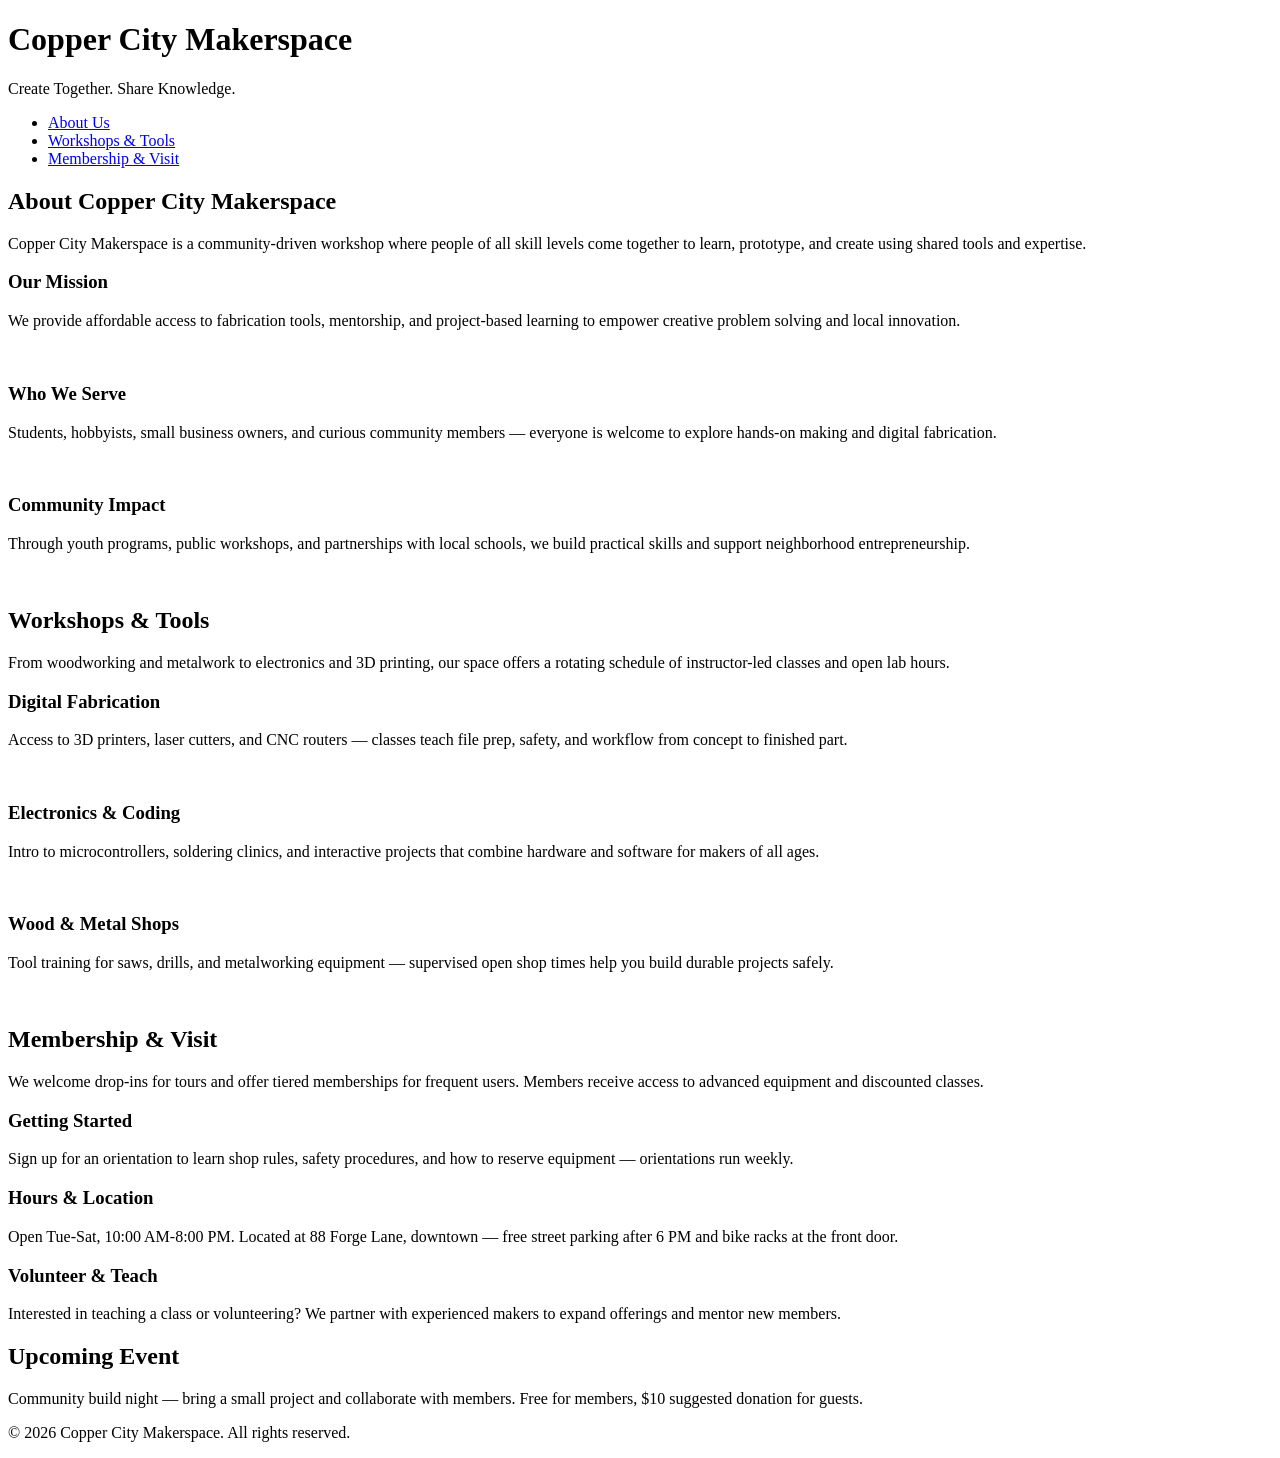
==== index.html @ 1f0a6b0c "Added new pages" ====
<!DOCTYPE html>
<html lang="en">
<head>
    <meta charset="UTF-8">
    <meta name="viewport" content="width=device-width, initial-scale=1.0">
    <link rel="stylesheet" href="styles.css">
    <title>Copper City Makerspace</title>
</head>
<body>
    <header>
        <h1>Copper City Makerspace</h1>
        <p>Create Together. Share Knowledge.</p>
    </header>
<nav>
    <ul>
        <li><a href="about.html">About Us</a></li>
        <li><a href="workshops.html">Workshops & Tools</a></li>
        <li><a href="memberships.html">Membership & Visit</a></li>
    </ul>
</nav>
<main>
    <section id="about">
        <h2>About Copper City Makerspace</h2>
        <p>Copper City Makerspace is a community-driven workshop where people of all skill levels come together to learn, prototype, and create using shared tools and expertise.</p>
        <div class="card-row">
            <section>
                <h3>Our Mission</h3>
                <p>We provide affordable access to fabrication tools, mentorship, and project-based learning to empower creative problem solving and local innovation.</p>
                <img src="images/engineering.jpg" alt="" width="300">
            </section>
            <section>
                <h3>Who We Serve</h3>
                <p>Students, hobbyists, small business owners, and curious community members — everyone is welcome to explore hands-on making and digital fabrication.</p>
                <img src="images/ideation.jpg" alt="" width="300">
            </section>
            <section>
                <h3>Community Impact</h3>
                <p>Through youth programs, public workshops, and partnerships with local schools, we build practical skills and support neighborhood entrepreneurship.</p>
                <img src="images/storytelling.jpg" alt="" width="300">
            </section>
        </div>
    </section>
    <section id="workshops">
        <h2>Workshops & Tools</h2>
        <p>From woodworking and metalwork to electronics and 3D printing, our space offers a rotating schedule of instructor-led classes and open lab hours.</p>
        <div class="card-row">
            <section>
                <h3>Digital Fabrication</h3>
                <p>Access to 3D printers, laser cutters, and CNC routers — classes teach file prep, safety, and workflow from concept to finished part.</p>
                <img src="images/3Dprinter.jpg" alt="" width="300">
            </section>
            <section>
                <h3>Electronics & Coding</h3>
                <p>Intro to microcontrollers, soldering clinics, and interactive projects that combine hardware and software for makers of all ages.</p>
                <img src="images/microcontroller.jpg" alt="" width="300">
            </section>
            <section>
                <h3>Wood & Metal Shops</h3>
                <p>Tool training for saws, drills, and metalworking equipment — supervised open shop times help you build durable projects safely.</p>
                <img src="images/metalworking.jpg" alt="" width="300">
            </section>
        </div>
    </section>
    <section id="memberships">
        <h2>Membership & Visit</h2>
        <p>We welcome drop-ins for tours and offer tiered memberships for frequent users. Members receive access to advanced equipment and discounted classes.</p>
        <div class="card-row"> 
            <section>
                <h3>Getting Started</h3>
                <p>Sign up for an orientation to learn shop rules, safety procedures, and how to reserve equipment — orientations run weekly.</p>
            </section>
            <section>
                <h3>Hours & Location</h3>
                <p>Open Tue-Sat, 10:00 AM-8:00 PM. Located at 88 Forge Lane, downtown — free street parking after 6 PM and bike racks at the front door.</p>
            </section>
            <section>
                <h3>Volunteer & Teach</h3>
                <p>Interested in teaching a class or volunteering? We partner with experienced makers to expand offerings and mentor new members.</p>
            </section>
        </div>
    </section>
</main>
<aside>
    <h2>Upcoming Event</h2>
    <p>Community build night — bring a small project and collaborate with members. Free for members, $10 suggested donation for guests.</p>
</aside>
<footer>
    <p>&copy; 2026 Copper City Makerspace. All rights reserved.</p>
</footer>
</body>
</html>
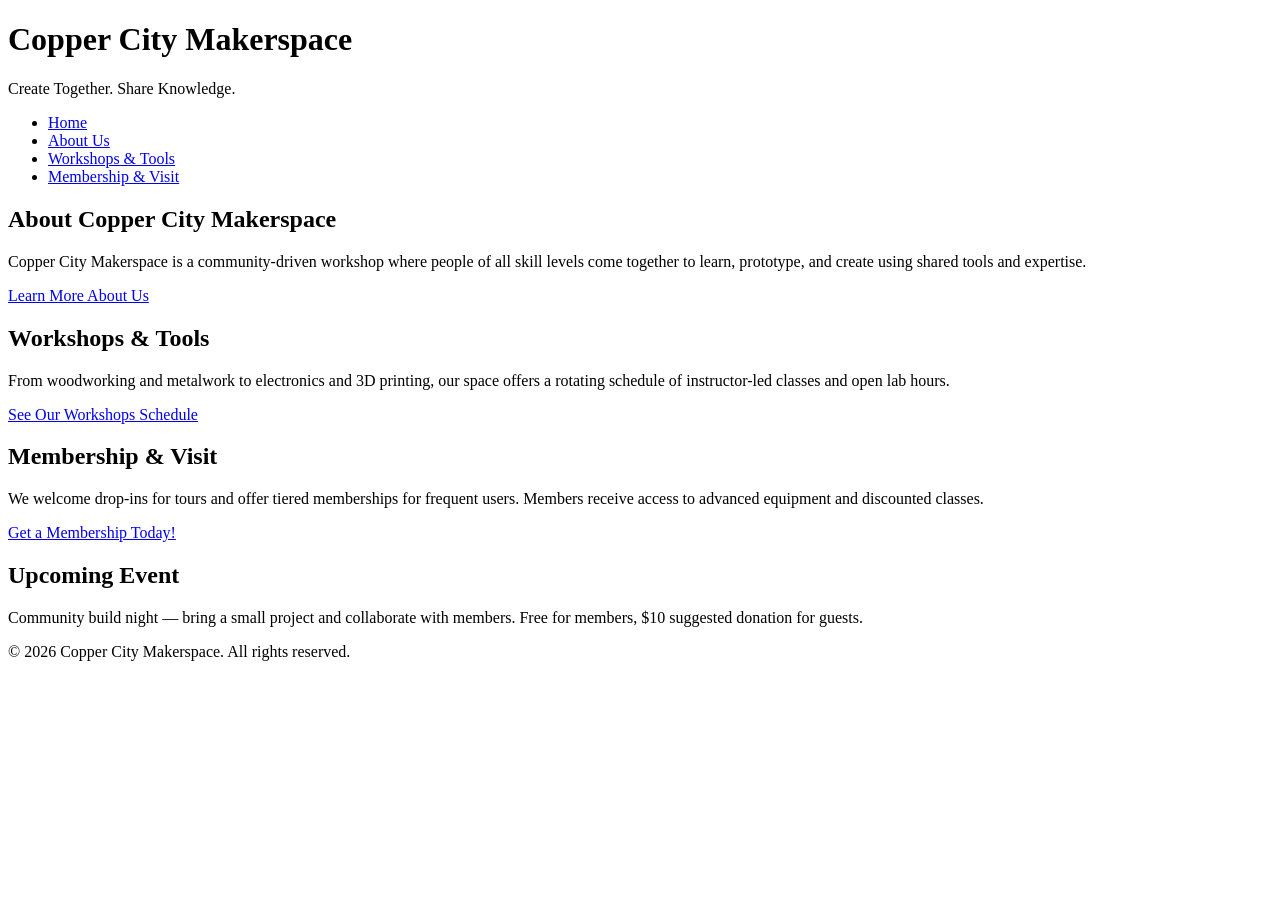
==== commit 78559935: "next iteration of html complete" ====
--- a/index.html
+++ b/index.html
@@ -13,72 +13,32 @@
     </header>
 <nav>
     <ul>
+        <li><a href="index.html">Home</a></li>
         <li><a href="about.html">About Us</a></li>
         <li><a href="workshops.html">Workshops & Tools</a></li>
         <li><a href="memberships.html">Membership & Visit</a></li>
     </ul>
 </nav>
 <main>
-    <section id="about">
+
+<section id="about">
         <h2>About Copper City Makerspace</h2>
         <p>Copper City Makerspace is a community-driven workshop where people of all skill levels come together to learn, prototype, and create using shared tools and expertise.</p>
-        <div class="card-row">
-            <section>
-                <h3>Our Mission</h3>
-                <p>We provide affordable access to fabrication tools, mentorship, and project-based learning to empower creative problem solving and local innovation.</p>
-                <img src="images/engineering.jpg" alt="" width="300">
-            </section>
-            <section>
-                <h3>Who We Serve</h3>
-                <p>Students, hobbyists, small business owners, and curious community members — everyone is welcome to explore hands-on making and digital fabrication.</p>
-                <img src="images/ideation.jpg" alt="" width="300">
-            </section>
-            <section>
-                <h3>Community Impact</h3>
-                <p>Through youth programs, public workshops, and partnerships with local schools, we build practical skills and support neighborhood entrepreneurship.</p>
-                <img src="images/storytelling.jpg" alt="" width="300">
-            </section>
-        </div>
-    </section>
-    <section id="workshops">
+        <a href="about.html">Learn More About Us</a>
+</section>
+
+ <section id="workshops">
         <h2>Workshops & Tools</h2>
         <p>From woodworking and metalwork to electronics and 3D printing, our space offers a rotating schedule of instructor-led classes and open lab hours.</p>
-        <div class="card-row">
-            <section>
-                <h3>Digital Fabrication</h3>
-                <p>Access to 3D printers, laser cutters, and CNC routers — classes teach file prep, safety, and workflow from concept to finished part.</p>
-                <img src="images/3Dprinter.jpg" alt="" width="300">
-            </section>
-            <section>
-                <h3>Electronics & Coding</h3>
-                <p>Intro to microcontrollers, soldering clinics, and interactive projects that combine hardware and software for makers of all ages.</p>
-                <img src="images/microcontroller.jpg" alt="" width="300">
-            </section>
-            <section>
-                <h3>Wood & Metal Shops</h3>
-                <p>Tool training for saws, drills, and metalworking equipment — supervised open shop times help you build durable projects safely.</p>
-                <img src="images/metalworking.jpg" alt="" width="300">
-            </section>
-        </div>
-    </section>
-    <section id="memberships">
+        <a href="workshops.html">See Our Workshops Schedule</a>
+</section>
+
+<section id="memberships">
         <h2>Membership & Visit</h2>
         <p>We welcome drop-ins for tours and offer tiered memberships for frequent users. Members receive access to advanced equipment and discounted classes.</p>
-        <div class="card-row"> 
-            <section>
-                <h3>Getting Started</h3>
-                <p>Sign up for an orientation to learn shop rules, safety procedures, and how to reserve equipment — orientations run weekly.</p>
-            </section>
-            <section>
-                <h3>Hours & Location</h3>
-                <p>Open Tue-Sat, 10:00 AM-8:00 PM. Located at 88 Forge Lane, downtown — free street parking after 6 PM and bike racks at the front door.</p>
-            </section>
-            <section>
-                <h3>Volunteer & Teach</h3>
-                <p>Interested in teaching a class or volunteering? We partner with experienced makers to expand offerings and mentor new members.</p>
-            </section>
-        </div>
-    </section>
+        <a href="memberships.html">Get a Membership Today!</a>
+</section>
+
 </main>
 <aside>
     <h2>Upcoming Event</h2>
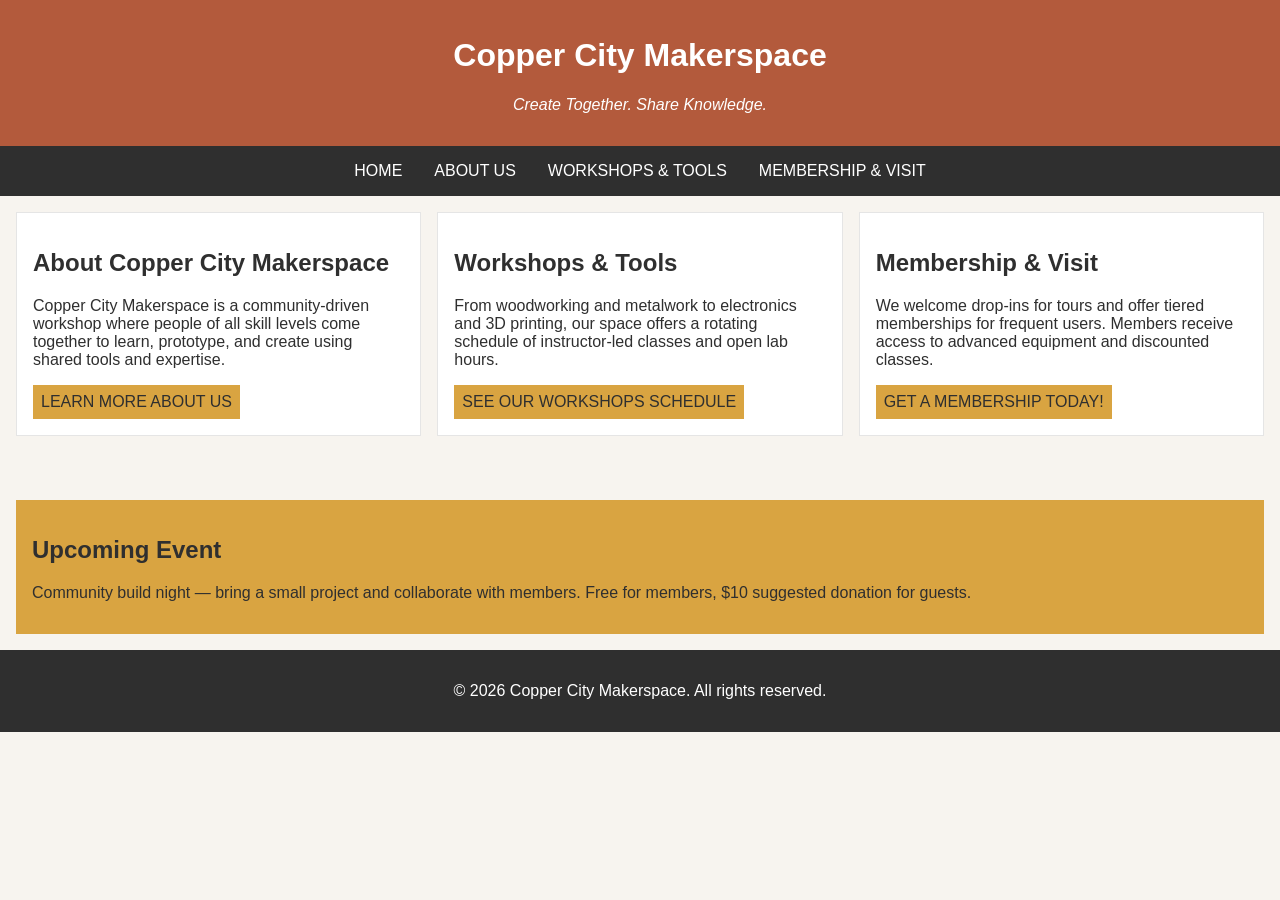
==== commit d3224a49: "Completed iteration for multi-page" ====
--- a/index.html
+++ b/index.html
@@ -7,10 +7,10 @@
     <title>Copper City Makerspace</title>
 </head>
 <body>
-    <header>
+<header>
         <h1>Copper City Makerspace</h1>
         <p>Create Together. Share Knowledge.</p>
-    </header>
+</header>
 <nav>
     <ul>
         <li><a href="index.html">Home</a></li>
@@ -19,8 +19,7 @@
         <li><a href="memberships.html">Membership & Visit</a></li>
     </ul>
 </nav>
-<main>
-
+<main class="card-row">
 <section id="about">
         <h2>About Copper City Makerspace</h2>
         <p>Copper City Makerspace is a community-driven workshop where people of all skill levels come together to learn, prototype, and create using shared tools and expertise.</p>
--- a/styles.css
+++ b/styles.css
@@ -0,0 +1,123 @@
+/* =====  CSS by Christina Carrasquilla, update by Gina Buzzetta =====  */
+
+/* ===== Color Palette 
+
+Copper:#B35A3C
+Charcoal:#2F2F2F
+Light Background:#F7F4EF
+Card Background:#FFFFFF
+Soft Gold:#D9A441
+Border:#E5E5E5
+
+===== */
+
+/* ===== GLOBAL (Base) Styles ===== */
+
+body {
+    font-family: Arial, sans-serif;
+    margin: 0;
+    background-color: #F7F4EF;
+    color: #2F2F2F;
+    display:grid;
+    grid-template-columns: 1fr;
+}
+
+header {
+    background-color: #B35A3C;
+    color: white;
+    text-align: center;
+    padding: 1rem;
+}
+
+header img {
+    margin-top: 0.5rem;
+}
+header p {
+    font-style:italic;
+}
+nav {
+    background-color: #2F2F2F;
+    padding:.5rem;
+}
+
+nav ul {
+    list-style: none;
+    margin: 0;
+    padding: 0;
+}
+
+nav a {
+    color: white;
+    text-decoration: none;
+    padding: 0.5rem;
+    display: inline-block;
+    text-transform:uppercase;
+}
+
+nav a:hover {
+    background-color: #B35A3C;
+}
+
+main {
+    padding: 1rem;
+}
+
+main a {
+    background-color:#D9A441;
+    color:#2F2F2F;
+    text-decoration: none;
+    padding: 0.5rem;
+    display: inline-block;
+    text-transform:uppercase;
+}
+
+main a:hover {
+    background-color: #B35A3C;
+    color: white;
+}
+
+section {
+    margin-bottom: 2rem;
+}
+
+.card-row section {
+    background-color: white;
+    border: 1px solid #E5E5E5;
+    padding: 1rem;
+}
+
+img {
+    display: block;
+    margin-top: 0.5rem;
+    max-width: 100%;
+}
+
+aside {
+    background-color: #D9A441;
+    padding: 1rem;
+    margin: 1rem;
+}
+
+footer {
+    background-color: #2F2F2F;
+    color: white;
+    text-align: center;
+    padding: 1rem;
+}
+
+/* ===== MEDIA QUERY (MEDIUM) ===== */
+@media screen and (min-width: 817px) {
+    nav ul {
+        display: flex;
+        justify-content: center;
+        gap: 1rem;
+    }
+    .card-row {
+        display: flex;
+        gap: 1rem;
+}
+
+    .card-row section {
+        width: 30%;
+}
+}
